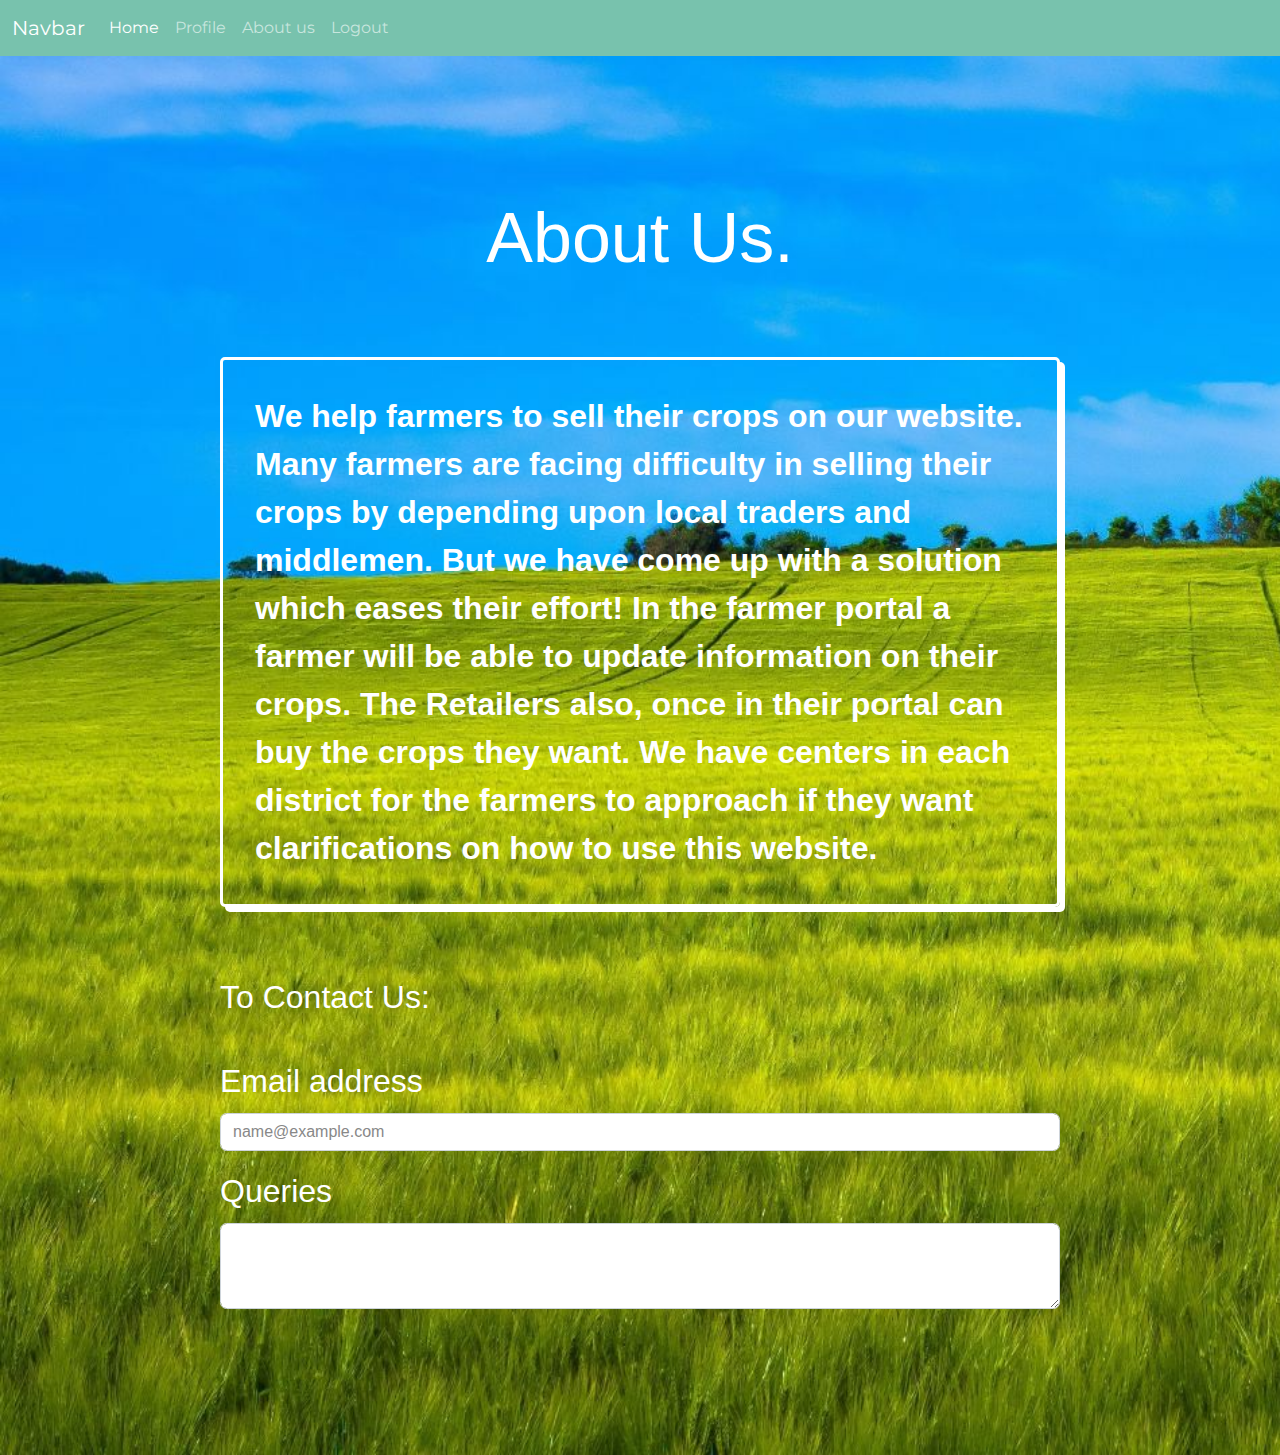
==== Agri webapp/template/aboutUs.html @ 36990fb8 "dynamic image loading for home page of farmers" ====
<!DOCTYPE html>
<html lang="en">
<head>
  <meta charset="UTF-8">
  <meta http-equiv="X-UA-Compatible" content="IE=edge">
  <meta name="viewport" content="width=device-width, initial-scale=1.0">
  <title>Document</title>
  <link rel="stylesheet" href="../static/css/bootstrap.min.css">
  <link rel="stylesheet" href="../static/css/styleForAboutUs.css">
</head>
<body>
  <nav class="navbar navbar-expand-lg navbar-dark bg-primary">
    <div class="container-fluid">
    <a class="navbar-brand" href="/farmersHomePage">Navbar</a>
    <button class="navbar-toggler" type="button" data-bs-toggle="collapse" data-bs-target="#navbarColor01" aria-controls="navbarColor01" aria-expanded="false" aria-label="Toggle navigation">
        <span class="navbar-toggler-icon"></span>
    </button>
    <div class="collapse navbar-collapse" id="navbarColor01">
        <ul class="navbar-nav me-auto">
            <li class="nav-item">
                <a class="nav-link active" href="/farmersHomePage">Home
                <span class="visually-hidden">(current)</span>
                </a>
            </li>
            <li class="nav-item">
            <a class="nav-link" href="#">Profile</a>
            </li>
            <li class="nav-item">
            <a class="nav-link" href="aboutus">About us</a>
            </li>
            <li class="nav-item">
            <a class="nav-link" href="/logout">Logout</a>
            </li>
        </ul>
        </div>
    </div>
  </nav>
<div class="container">
  <p class="about">About Us.</p>
  <div class="text">
    <p class="fw-bolder" style="border:3px; border-style:solid; border-color:#ffffff; padding: 1em; box-shadow: 5px 5px #ffffff; border-radius: 5px;">We help farmers to
      sell their crops on our website. Many farmers are facing difficulty in selling their crops by depending upon local
      traders and middlemen. But we have come up with a solution which eases their effort!
      In the farmer portal a farmer will be able to update information on their crops. The Retailers also, once in their
      portal can buy the crops they want. We have centers in each district for the farmers to approach if they want clarifications on how to use this website.</p>

  </div>
<p class="text1">To Contact Us:</p>
<div class="seg"><div class="mb-3">
  <label for="exampleFormControlInput1" class="form-label">Email address</label>
  <input type="email" class="form-control" id="exampleFormControlInput1" placeholder="name@example.com">
</div>
<div class="mb-3">
  <label for="exampleFormControlTextarea1" class="form-label">Queries</label>
  <textarea class="form-control" id="exampleFormControlTextarea1" rows="3"></textarea>
</div>
</div>


<script src="https://cdn.jsdelivr.net/npm/bootstrap@5.1.3/dist/js/bootstrap.bundle.min.js" integrity="sha384-ka7Sk0Gln4gmtz2MlQnikT1wXgYsOg+OMhuP+IlRH9sENBO0LRn5q+8nbTov4+1p" crossorigin="anonymous"></script>
</body>
</html>
---- Agri webapp/static/css/styleForAboutUs.css ----
body {
    background-image: url('../images/landscape-wheat-farm-green.jpg');
    background-repeat: no-repeat;
    background-size:cover ;
}

.container {
    padding: 130px 150px;
    color: white;
}
.about {
    text-align: center;
    font-size: 70px;
    font-family: "Trebuchet MS", Helvetica, sans-serif;
}

div .text {
    padding-top: 50px;
    font-family: "Trebuchet MS", Helvetica, sans-serif;
    font-size: 2rem;
}

div .seg{
    padding-top: 20px;
    font-family: "Trebuchet MS", Helvetica, sans-serif;
    font-size: 2rem;
}

.text1{
    padding-top: 50px;
    font-family: "Trebuchet MS", Helvetica, sans-serif;
    font-size: 2rem;
}
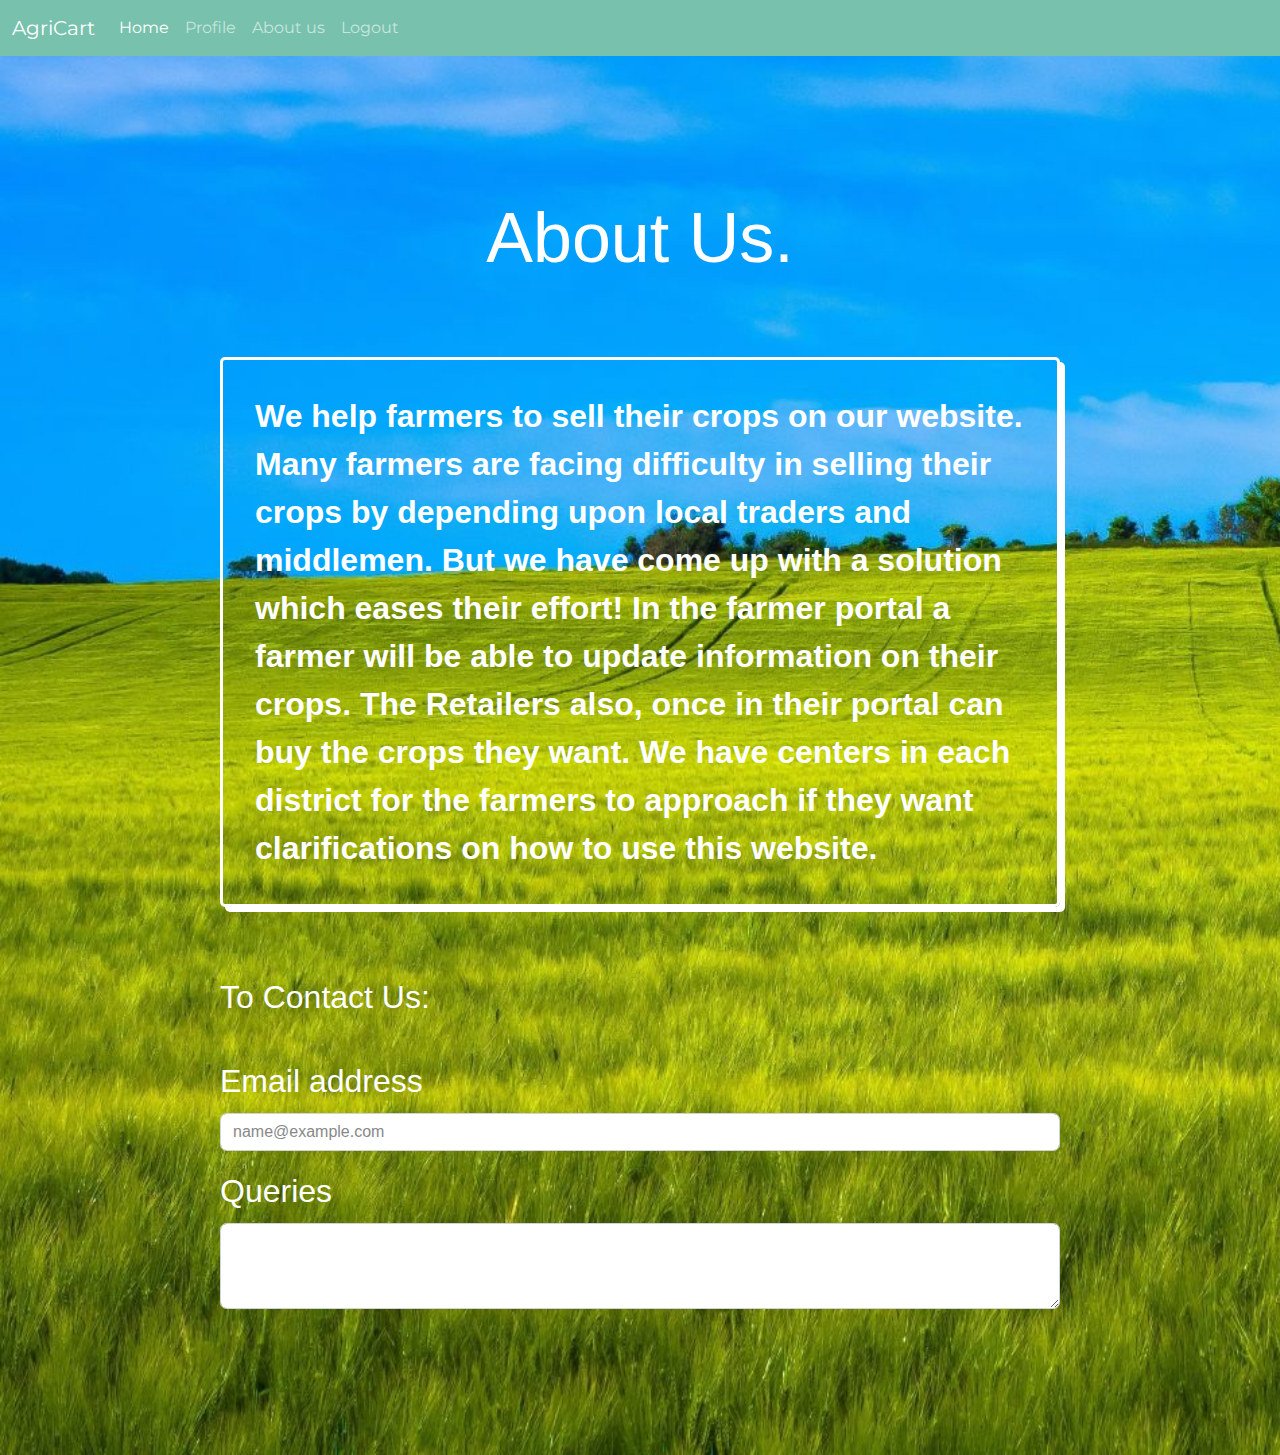
==== commit 477aa1ac: "updates" ====
--- a/Agri webapp/template/aboutUs.html
+++ b/Agri webapp/template/aboutUs.html
@@ -4,14 +4,15 @@
   <meta charset="UTF-8">
   <meta http-equiv="X-UA-Compatible" content="IE=edge">
   <meta name="viewport" content="width=device-width, initial-scale=1.0">
-  <title>Document</title>
+  <link rel="icon" type="image/x-icon" href="../static/images/favicon.jpg">
+  <title>About Us</title>
   <link rel="stylesheet" href="../static/css/bootstrap.min.css">
   <link rel="stylesheet" href="../static/css/styleForAboutUs.css">
 </head>
 <body>
   <nav class="navbar navbar-expand-lg navbar-dark bg-primary">
     <div class="container-fluid">
-    <a class="navbar-brand" href="/farmersHomePage">Navbar</a>
+    <a class="navbar-brand" href="/farmersHomePage">AgriCart</a>
     <button class="navbar-toggler" type="button" data-bs-toggle="collapse" data-bs-target="#navbarColor01" aria-controls="navbarColor01" aria-expanded="false" aria-label="Toggle navigation">
         <span class="navbar-toggler-icon"></span>
     </button>
@@ -23,7 +24,7 @@
                 </a>
             </li>
             <li class="nav-item">
-            <a class="nav-link" href="#">Profile</a>
+            <a class="nav-link" href="/profilefarmer">Profile</a>
             </li>
             <li class="nav-item">
             <a class="nav-link" href="aboutus">About us</a>
